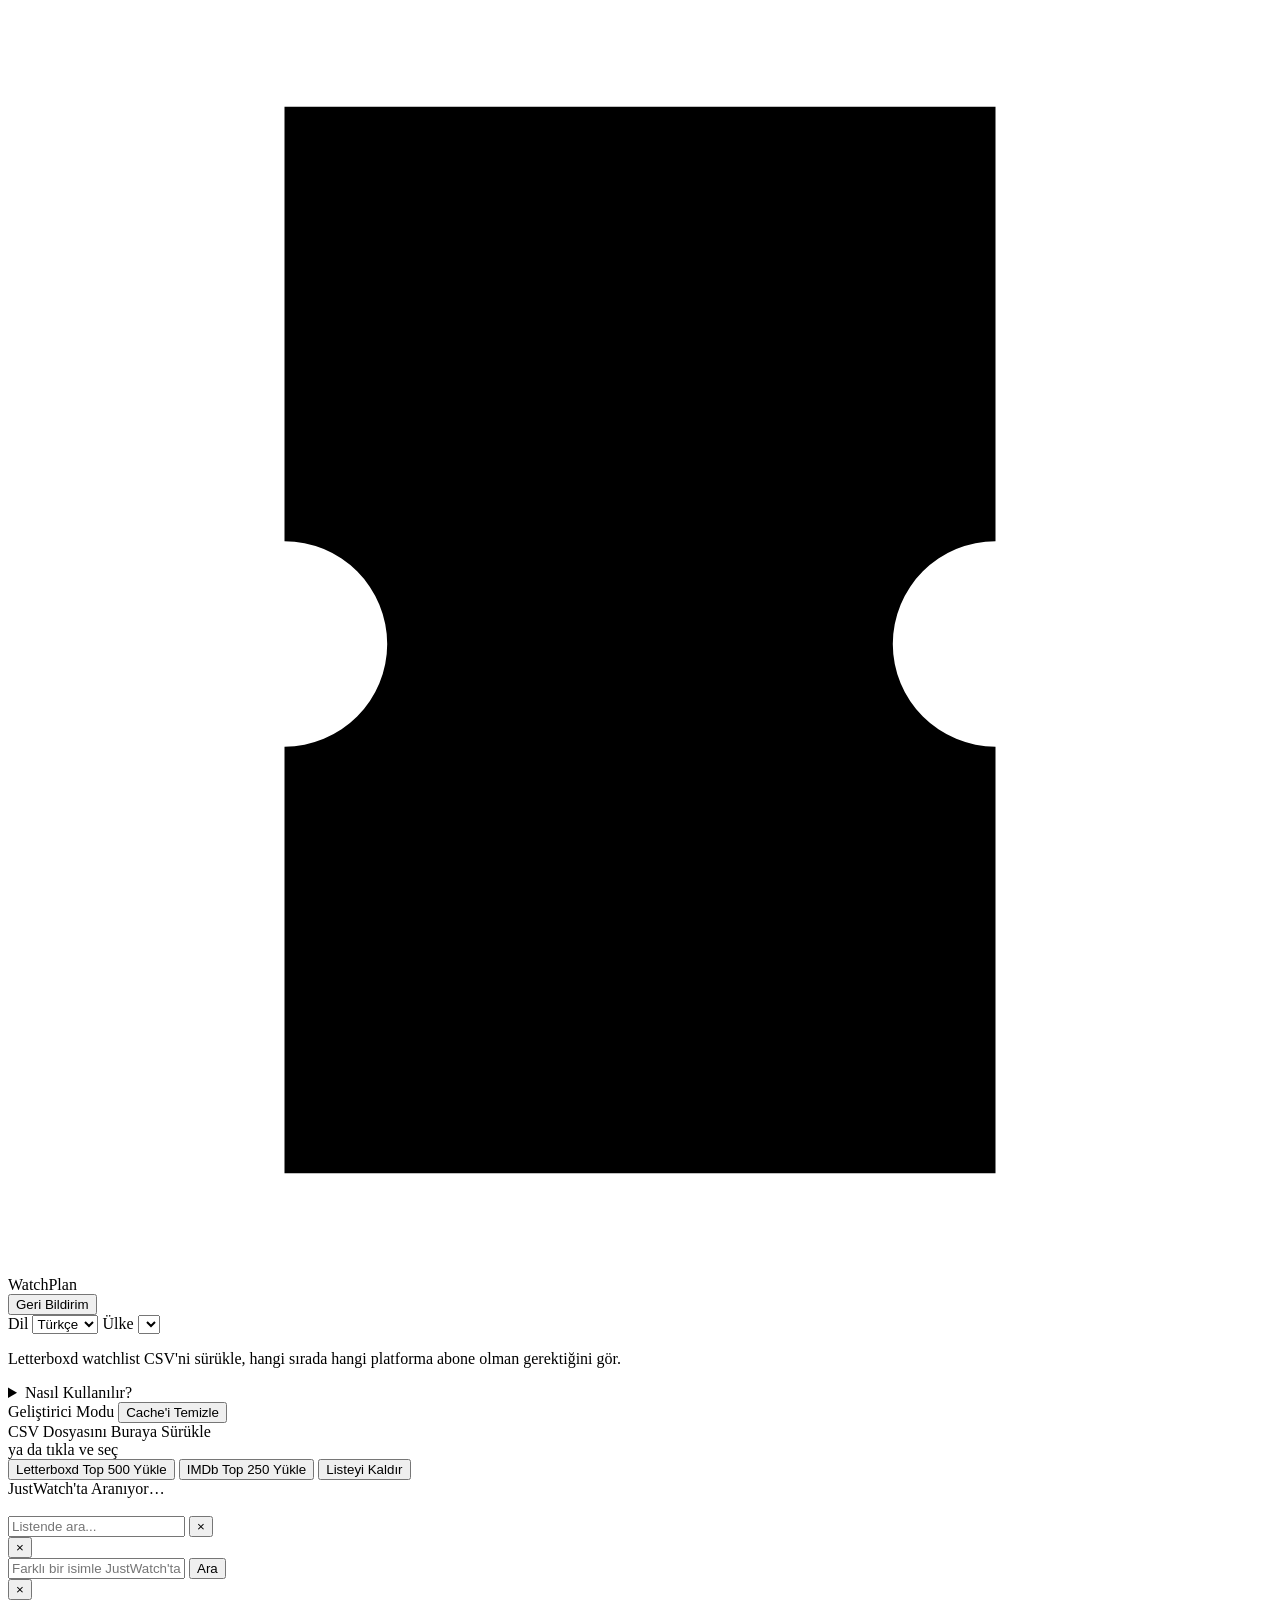
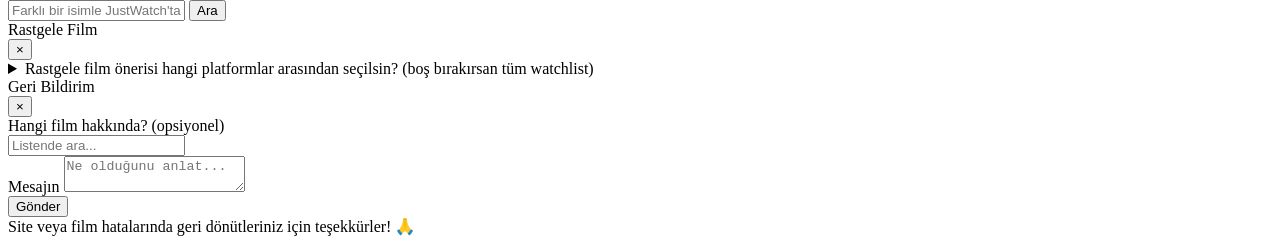
==== web/index.html @ a078fc30 "Screen 4: modals at the mockup's real scale The modal mockups are drawn inside a half-scale copy of " ====
<!doctype html>
<html lang="tr">
<head>
<meta charset="utf-8" />
<meta name="viewport" content="width=device-width, initial-scale=1" />
<title id="page-title" data-i18n="pageTitle">Watchlist Planı</title>
<meta name="description" content="Letterboxd watchlist'ini yükle, hangi sırada hangi platforma abone olursan listeni en hızlı bitireceğini gör." />
<meta name="theme-color" content="#121210" />
<link rel="icon" type="image/svg+xml" href="/favicon.svg" />
<link rel="apple-touch-icon" href="/assets/apple-touch-icon.png" />
<meta property="og:type" content="website" />
<meta property="og:site_name" content="WatchPlan" />
<meta property="og:title" content="WatchPlan" />
<meta property="og:description" content="Watchlist'ini en hızlı hangi platform sırasıyla bitirirsin? Letterboxd listeni yükle, abonelik sıranı gör." />
<meta property="og:url" content="https://watchplan.onrender.com/" />
<meta property="og:image" content="https://watchplan.onrender.com/assets/og-image.jpg" />
<meta property="og:image:width" content="1200" />
<meta property="og:image:height" content="630" />
<meta name="twitter:card" content="summary_large_image" />
<link rel="preconnect" href="https://fonts.googleapis.com" />
<link rel="preconnect" href="https://fonts.gstatic.com" crossorigin />
<link rel="stylesheet" href="https://fonts.googleapis.com/css2?family=Source+Serif+4:ital,opsz,wght@0,8..60,400..700;1,8..60,700..900&family=Fira+Sans:wght@400;500;600;700&family=IBM+Plex+Mono:wght@400;500;600&display=swap" />
<link rel="stylesheet" href="/style.css" />
</head>
<body>

<div class="page">

  <header class="top">
    <div class="top-bar">
      <div class="brand">
        <svg class="brand-mark" viewBox="0 0 32 32" aria-hidden="true"><path fill="currentColor" d="M7 2.5h18v11a2.6 2.6 0 0 0 0 5.2v10.8H7V18.7a2.6 2.6 0 0 0 0-5.2z"/><path fill="none" stroke="var(--bg)" stroke-width="3" stroke-linecap="round" stroke-linejoin="round" d="M10.6 16.4l3.7 3.8 7.2-8"/></svg>
        <span class="brand-name">Watch<span class="brand-name-accent">Plan</span></span>
      </div>
      <nav class="top-links">
        <button id="feedback-open" class="top-link" type="button" data-i18n="feedbackLink">Geri Bildirim</button>
        <div class="country-row">
          <label for="lang-select" class="visually-hidden" data-i18n="langLabel">Dil</label>
          <select id="lang-select">
            <option value="tr">Türkçe</option>
            <option value="en">English</option>
          </select>
          <label for="country-select" class="visually-hidden" data-i18n="countryLabel">Ülke</label>
          <select id="country-select"></select>
        </div>
      </nav>
    </div>
    <p class="subtitle" data-i18n="subtitle">Letterboxd watchlist CSV'ni sürükle, hangi sırada hangi platforma abone olman gerektiğini gör.</p>
  </header>

  <details class="howto-box">
    <summary data-i18n="howtoSummary">Nasıl Kullanılır?</summary>
    <div class="howto-content">
      <ol class="howto-steps">
        <li data-i18n-html="howtoStep1">Letterboxd'da <strong>Profil &rarr; Watchlist &rarr; Export watchlist</strong> yoluna git, bir <code>.csv</code> dosyası doğrudan iner.</li>
        <li data-i18n-html="howtoStep3">O CSV dosyasını aşağıdaki alana sürükle-bırak (ya da tıkla ve seç).</li>
        <li data-i18n-html="howtoStep4">Üst taraftan ülkeni seç (varsayılan Türkiye).</li>
        <li data-i18n-html="howtoStep5">Arama bitince hangi sırayla hangi platforma abone olacağını görürsün.</li>
        <li data-i18n-html="howtoStep6">Poster'in sağ üstündeki <strong class="ic-ok">&check;</strong> izledim işaretler, sol üstteki <strong class="ic-warn">&#9888;</strong> eşleşmeyi kontrol etmeni önerir.</li>
      </ol>
      <div class="howto-video-card">
        <div class="howto-video-card-label" data-i18n="howtoStep2">1. adımı video olarak izle (56 sn)</div>
        <div class="howto-video" id="howto-video">
          <button type="button" class="howto-video-facade" id="howto-video-facade" data-i18n-aria-label="howtoVideoPlayLabel" aria-label="Videoyu oynat">
            <img src="/assets/video-cover.jpg" alt="" />
            <span class="howto-video-play"></span>
          </button>
        </div>
      </div>
    </div>
  </details>

  <!-- GELISTIRME ARACI - sadece ?dev=1 ile gorunur. Gelistirme bitince bu
       bolumu, app.js'teki dev-tools kodunu ve server.py'daki /api/clear-cache
       endpoint'ini birlikte kaldir. -->
  <div id="dev-tools" class="dev-tools hidden">
    <span class="dev-tools-label" data-i18n="devModeLabel">Geliştirici Modu</span>
    <button id="dev-clear-cache-btn" class="dev-clear-btn" type="button" data-i18n="devClearBtn">Cache'i Temizle</button>
  </div>

  <div class="upload-bar">
    <section id="dropzone" class="dropzone">
      <input type="file" id="file-input" accept=".csv" hidden />
      <div class="dropzone-inner">
        <div class="dropzone-icon" aria-hidden="true"></div>
        <div class="dropzone-text" data-i18n="dropzoneText">CSV Dosyasını Buraya Sürükle</div>
        <div class="dropzone-sub" data-i18n="dropzoneSub">ya da tıkla ve seç</div>
      </div>
    </section>

    <div id="csv-actions" class="csv-actions">
      <button type="button" class="csv-action-btn" data-preset="/presets/letterboxd-top-500.csv" data-preset-id="letterboxd-top-500" data-count="500" data-i18n="presetLetterboxd">Letterboxd Top 500 Yükle</button>
      <button type="button" class="csv-action-btn" data-preset="/presets/imdb-top-250.csv" data-preset-id="imdb-top-250" data-count="250" data-i18n="presetImdb">IMDb Top 250 Yükle</button>
      <button type="button" id="clear-watchlist-btn" class="csv-action-btn csv-action-btn--clear" data-i18n="clearWatchlistBtn">Listeyi Kaldır</button>
    </div>
  </div>

  <section id="progress" class="progress-panel hidden">
    <div class="progress-title" data-i18n="progressTitle">JustWatch'ta Aranıyor&hellip;</div>
    <div class="progress-bar-row">
      <div class="progress-bar-track">
        <div id="progress-bar-fill" class="progress-bar-fill"></div>
      </div>
      <span id="progress-percent" class="progress-percent"></span>
    </div>
    <div id="progress-detail" class="progress-detail">&nbsp;</div>
  </section>

  <section id="summary" class="summary hidden"></section>

  <section id="results" class="results hidden">
    <div class="movie-search-row">
      <input type="text" id="movie-search-input" class="movie-search-input" data-i18n-placeholder="movieSearchPlaceholder" placeholder="Listende ara..." />
      <button type="button" id="movie-search-clear" class="movie-search-clear hidden" title="Aramayı temizle">&times;</button>
    </div>
    <div class="control-shell">
      <aside id="control-side" class="control-side"></aside>
      <div id="control-main" class="control-main"></div>
    </div>
  </section>

  <section id="footer-notes" class="footer-notes hidden"></section>

</div>

<div id="rematch-modal" class="modal-overlay hidden">
  <div class="modal-box">
    <div class="modal-header">
      <div id="rematch-title" class="modal-title"></div>
      <button id="rematch-close" class="modal-close" type="button">&times;</button>
    </div>
    <div class="rematch-search-row">
      <input type="text" id="rematch-search-input" class="rematch-search-input" data-i18n-placeholder="rematchSearchPlaceholder" placeholder="Farklı bir isimle JustWatch'ta ara..." />
      <button id="rematch-search-btn" class="rematch-search-btn" type="button" data-i18n="rematchSearchBtn">Ara</button>
    </div>
    <div id="rematch-body" class="modal-body"></div>
  </div>
</div>

<div id="add-film-modal" class="modal-overlay hidden">
  <div class="modal-box">
    <div class="modal-header">
      <div id="add-film-title" class="modal-title"></div>
      <button id="add-film-close" class="modal-close" type="button">&times;</button>
    </div>
    <div class="rematch-search-row">
      <input type="text" id="add-film-search-input" class="rematch-search-input" data-i18n-placeholder="rematchSearchPlaceholder" placeholder="Farklı bir isimle JustWatch'ta ara..." />
      <button id="add-film-search-btn" class="rematch-search-btn" type="button" data-i18n="rematchSearchBtn">Ara</button>
    </div>
    <div id="add-film-body" class="modal-body"></div>
  </div>
</div>

<div id="random-modal" class="modal-overlay hidden">
  <div class="modal-box">
    <div class="modal-header">
      <div class="modal-title" data-i18n-html="randomModalTitle">Rastgele <span class="accent">Film</span></div>
      <button id="random-close" class="modal-close" type="button">&times;</button>
    </div>
    <details id="random-pool-panel" class="random-pool-panel hidden">
      <summary data-i18n="randomPoolLabel">Rastgele film önerisi hangi platformlar arasından seçilsin? (boş bırakırsan tüm watchlist)</summary>
      <div id="random-pool-chips" class="owned-chips"></div>
    </details>
    <div id="random-body" class="modal-body"></div>
  </div>
</div>

<div id="feedback-modal" class="modal-overlay hidden">
  <div class="modal-box">
    <div class="modal-header">
      <div class="modal-title" data-i18n="feedbackModalTitle">Geri Bildirim</div>
      <button id="feedback-close" class="modal-close" type="button">&times;</button>
    </div>
    <div class="modal-body">
      <label class="feedback-field-label" for="feedback-movie-input" data-i18n="feedbackMovieLabel">Hangi film hakkında? (opsiyonel)</label>
      <div class="feedback-movie-picker">
        <input type="text" id="feedback-movie-input" class="movie-search-input" data-i18n-placeholder="feedbackMoviePlaceholder" placeholder="Listende ara..." autocomplete="off" />
        <div id="feedback-movie-results" class="feedback-movie-results hidden"></div>
      </div>
      <div id="feedback-movie-selected" class="feedback-movie-selected hidden"></div>
      <label class="feedback-field-label" for="feedback-message" data-i18n="feedbackMessageLabel">Mesajın</label>
      <textarea id="feedback-message" class="feedback-textarea" data-i18n-placeholder="feedbackMessagePlaceholder" placeholder="Ne olduğunu anlat..." maxlength="3000"></textarea>
      <div id="feedback-error" class="feedback-error hidden"></div>
      <button id="feedback-submit" class="feedback-submit-btn" type="button" data-i18n="feedbackSubmitBtn">Gönder</button>
      <div id="feedback-success" class="feedback-success hidden" data-i18n="feedbackThanks">Site veya film hatalarında geri dönütleriniz için teşekkürler! 🙏</div>
    </div>
  </div>
</div>

<script src="/app.js"></script>
</body>
</html>
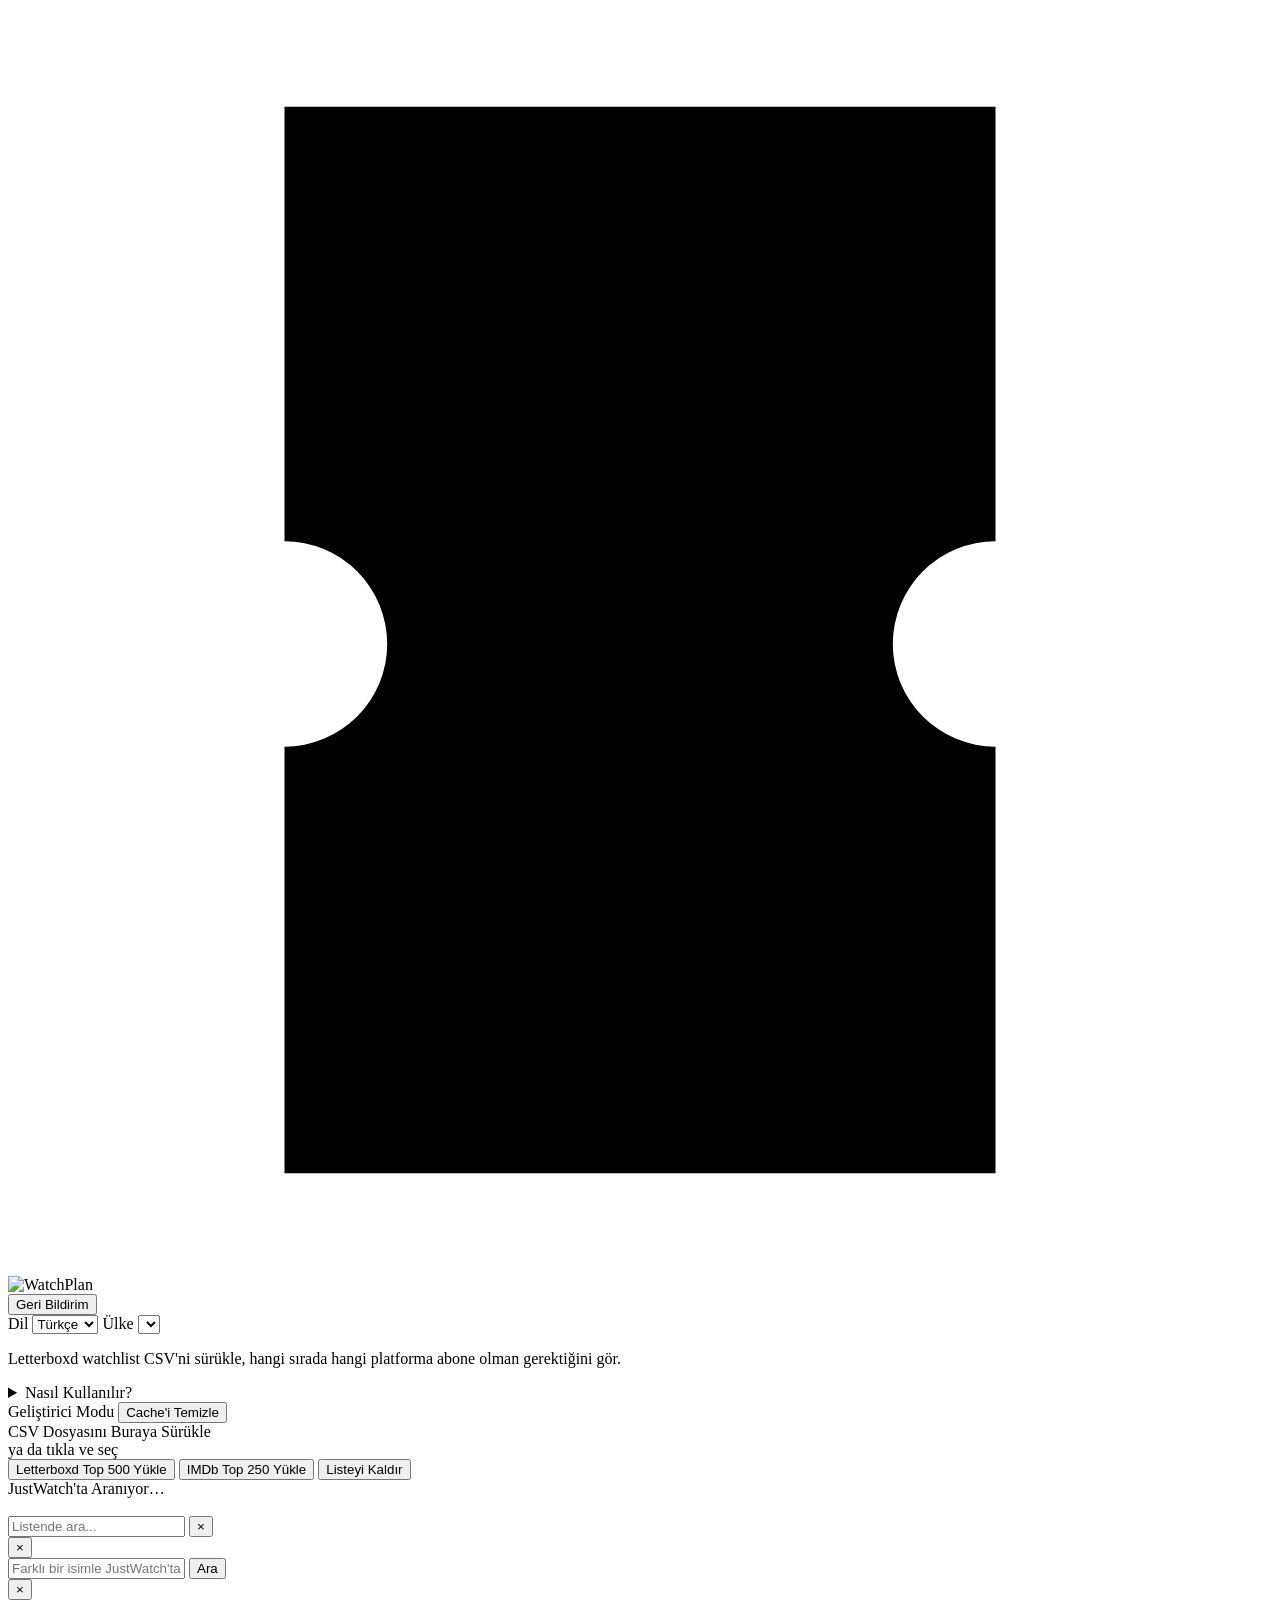
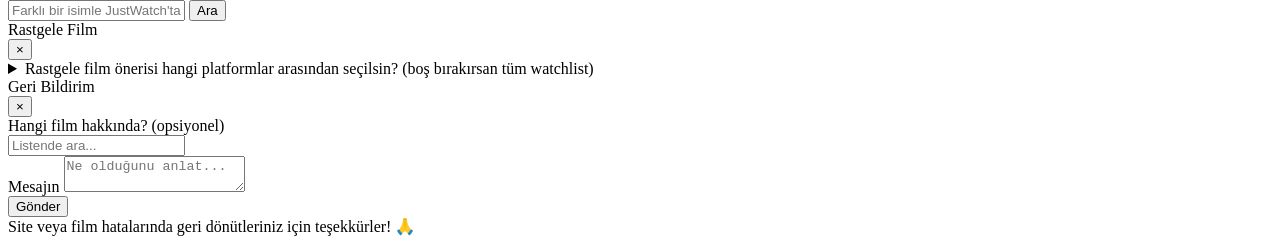
==== commit d70b3130: "Use the GPT-drawn wordmark image instead of a font The header's "WatchPlan" is now the mockup's own " ====
--- a/web/index.html
+++ b/web/index.html
@@ -30,7 +30,7 @@
     <div class="top-bar">
       <div class="brand">
         <svg class="brand-mark" viewBox="0 0 32 32" aria-hidden="true"><path fill="currentColor" d="M7 2.5h18v11a2.6 2.6 0 0 0 0 5.2v10.8H7V18.7a2.6 2.6 0 0 0 0-5.2z"/><path fill="none" stroke="var(--bg)" stroke-width="3" stroke-linecap="round" stroke-linejoin="round" d="M10.6 16.4l3.7 3.8 7.2-8"/></svg>
-        <span class="brand-name">Watch<span class="brand-name-accent">Plan</span></span>
+        <img class="brand-name" src="/assets/wordmark.webp" alt="WatchPlan" width="960" height="178" />
       </div>
       <nav class="top-links">
         <button id="feedback-open" class="top-link" type="button" data-i18n="feedbackLink">Geri Bildirim</button>
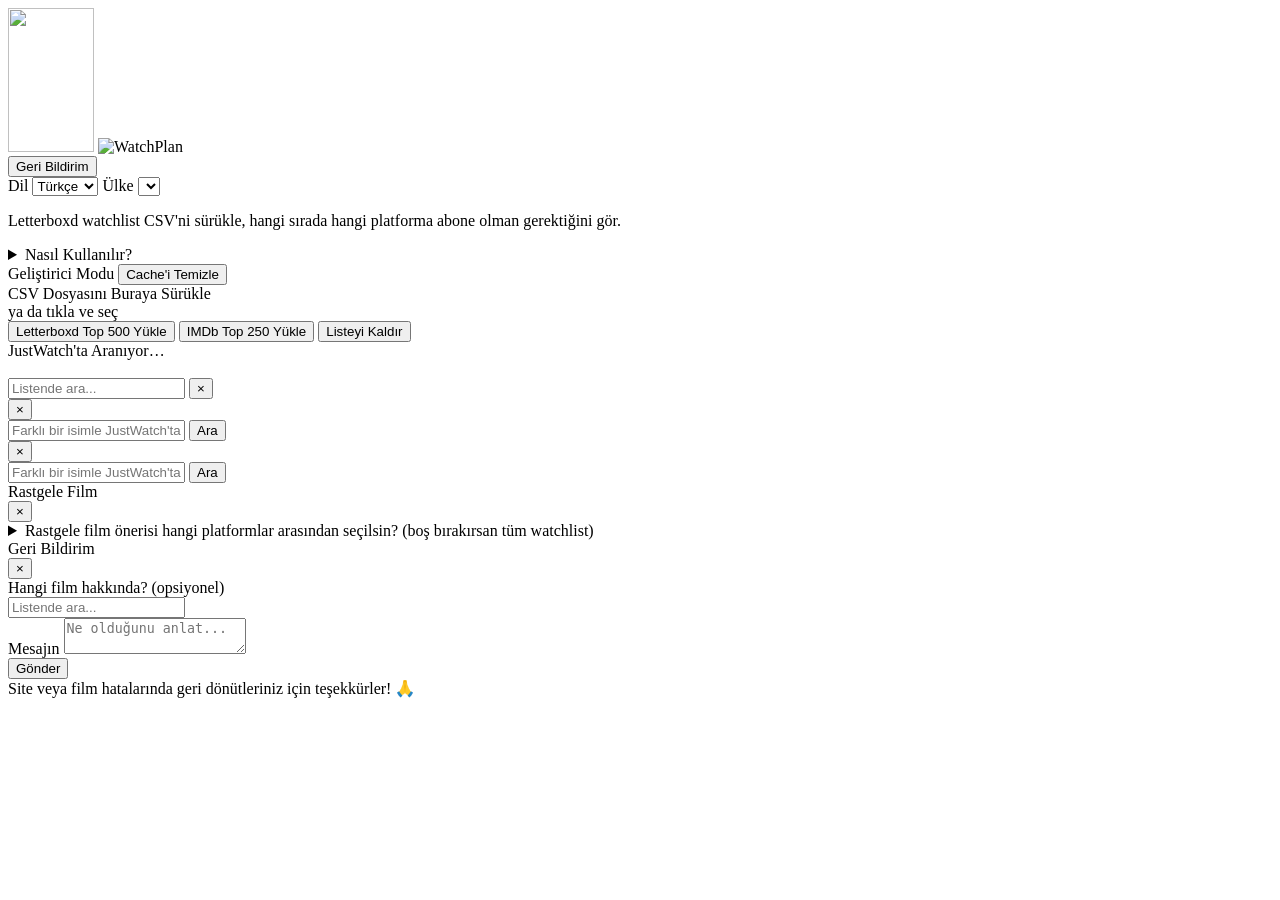
==== commit 193f4266: "Use the GPT-drawn ticket mark for the logo, tab icon and phone icon The header mark is now the mocku" ====
--- a/web/index.html
+++ b/web/index.html
@@ -6,7 +6,8 @@
 <title id="page-title" data-i18n="pageTitle">Watchlist Planı</title>
 <meta name="description" content="Letterboxd watchlist'ini yükle, hangi sırada hangi platforma abone olursan listeni en hızlı bitireceğini gör." />
 <meta name="theme-color" content="#121210" />
-<link rel="icon" type="image/svg+xml" href="/favicon.svg" />
+<link rel="icon" type="image/png" sizes="32x32" href="/assets/favicon-32.png" />
+<link rel="icon" type="image/png" sizes="16x16" href="/assets/favicon-16.png" />
 <link rel="apple-touch-icon" href="/assets/apple-touch-icon.png" />
 <meta property="og:type" content="website" />
 <meta property="og:site_name" content="WatchPlan" />
@@ -29,7 +30,7 @@
   <header class="top">
     <div class="top-bar">
       <div class="brand">
-        <svg class="brand-mark" viewBox="0 0 32 32" aria-hidden="true"><path fill="currentColor" d="M7 2.5h18v11a2.6 2.6 0 0 0 0 5.2v10.8H7V18.7a2.6 2.6 0 0 0 0-5.2z"/><path fill="none" stroke="var(--bg)" stroke-width="3" stroke-linecap="round" stroke-linejoin="round" d="M10.6 16.4l3.7 3.8 7.2-8"/></svg>
+        <img class="brand-mark" src="/assets/logo-mark.webp" alt="" width="86" height="144" />
         <img class="brand-name" src="/assets/wordmark.webp" alt="WatchPlan" width="960" height="178" />
       </div>
       <nav class="top-links">
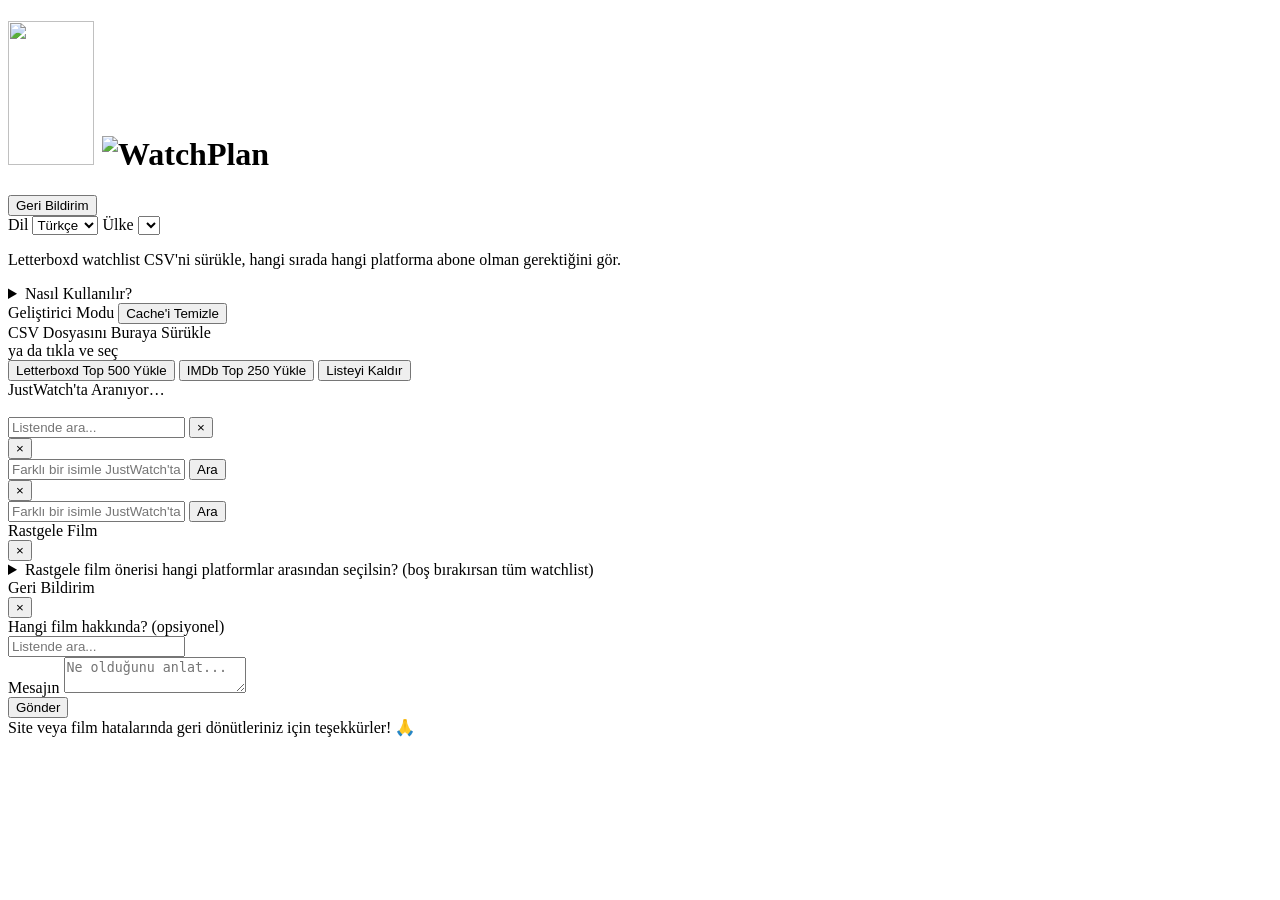
==== commit 040f376f: "Add SEO basics: titles, canonical, structured data, robots, sitemap, icons - Descriptive <title> ("W" ====
--- a/web/index.html
+++ b/web/index.html
@@ -3,21 +3,56 @@
 <head>
 <meta charset="utf-8" />
 <meta name="viewport" content="width=device-width, initial-scale=1" />
-<title id="page-title" data-i18n="pageTitle">Watchlist Planı</title>
-<meta name="description" content="Letterboxd watchlist'ini yükle, hangi sırada hangi platforma abone olursan listeni en hızlı bitireceğini gör." />
-<meta name="theme-color" content="#121210" />
+<title id="page-title" data-i18n="pageTitle">WatchPlan – Letterboxd Watchlist'ine Göre Abonelik Sırası</title>
+<meta name="description" content="Letterboxd watchlist'ini yükle, filmlerin hangi platformda olduğunu gör ve hangi sırayla abone olursan listeni en hızlı bitireceğini öğren. Ücretsiz." />
+<link rel="canonical" href="https://watchplan.onrender.com/" />
+<meta name="theme-color" content="#0d0e0c" />
+<link rel="icon" href="/favicon.ico" sizes="48x48" />
+<link rel="icon" type="image/png" sizes="48x48" href="/assets/favicon-48.png" />
 <link rel="icon" type="image/png" sizes="32x32" href="/assets/favicon-32.png" />
 <link rel="icon" type="image/png" sizes="16x16" href="/assets/favicon-16.png" />
 <link rel="apple-touch-icon" href="/assets/apple-touch-icon.png" />
+<link rel="manifest" href="/site.webmanifest" />
 <meta property="og:type" content="website" />
 <meta property="og:site_name" content="WatchPlan" />
-<meta property="og:title" content="WatchPlan" />
+<meta property="og:locale" content="tr_TR" />
+<meta property="og:locale:alternate" content="en_US" />
+<meta property="og:title" content="WatchPlan – Letterboxd Watchlist'ine Göre Abonelik Sırası" />
 <meta property="og:description" content="Watchlist'ini en hızlı hangi platform sırasıyla bitirirsin? Letterboxd listeni yükle, abonelik sıranı gör." />
 <meta property="og:url" content="https://watchplan.onrender.com/" />
 <meta property="og:image" content="https://watchplan.onrender.com/assets/og-image.jpg" />
 <meta property="og:image:width" content="1200" />
 <meta property="og:image:height" content="630" />
+<meta property="og:image:alt" content="WatchPlan logosu ve “Watchlist'ini en hızlı hangi platform sırasıyla bitirirsin?” yazısı" />
 <meta name="twitter:card" content="summary_large_image" />
+<meta name="twitter:title" content="WatchPlan – Letterboxd Watchlist'ine Göre Abonelik Sırası" />
+<meta name="twitter:description" content="Watchlist'ini en hızlı hangi platform sırasıyla bitirirsin? Letterboxd listeni yükle, abonelik sıranı gör." />
+<meta name="twitter:image" content="https://watchplan.onrender.com/assets/og-image.jpg" />
+<script type="application/ld+json">
+{
+  "@context": "https://schema.org",
+  "@type": "WebApplication",
+  "name": "WatchPlan",
+  "url": "https://watchplan.onrender.com/",
+  "description": "Letterboxd watchlist'ini yükle, filmlerin hangi platformda olduğunu gör ve hangi sırayla abone olursan listeni en hızlı bitireceğini öğren. Ücretsiz.",
+  "applicationCategory": "EntertainmentApplication",
+  "operatingSystem": "Web",
+  "inLanguage": [
+    "tr",
+    "en"
+  ],
+  "image": "https://watchplan.onrender.com/assets/og-image.jpg",
+  "offers": {
+    "@type": "Offer",
+    "price": "0",
+    "priceCurrency": "TRY"
+  },
+  "author": {
+    "@type": "Person",
+    "name": "Abdullah Dedeoğlu"
+  }
+}
+</script>
 <link rel="preconnect" href="https://fonts.googleapis.com" />
 <link rel="preconnect" href="https://fonts.gstatic.com" crossorigin />
 <link rel="stylesheet" href="https://fonts.googleapis.com/css2?family=Source+Serif+4:ital,opsz,wght@0,8..60,400..700;1,8..60,700..900&family=Fira+Sans:wght@400;500;600;700&family=IBM+Plex+Mono:wght@400;500;600&display=swap" />
@@ -29,10 +64,10 @@
 
   <header class="top">
     <div class="top-bar">
-      <div class="brand">
+      <h1 class="brand">
         <img class="brand-mark" src="/assets/logo-mark.webp" alt="" width="86" height="144" />
         <img class="brand-name" src="/assets/wordmark.webp" alt="WatchPlan" width="960" height="178" />
-      </div>
+      </h1>
       <nav class="top-links">
         <button id="feedback-open" class="top-link" type="button" data-i18n="feedbackLink">Geri Bildirim</button>
         <div class="country-row">
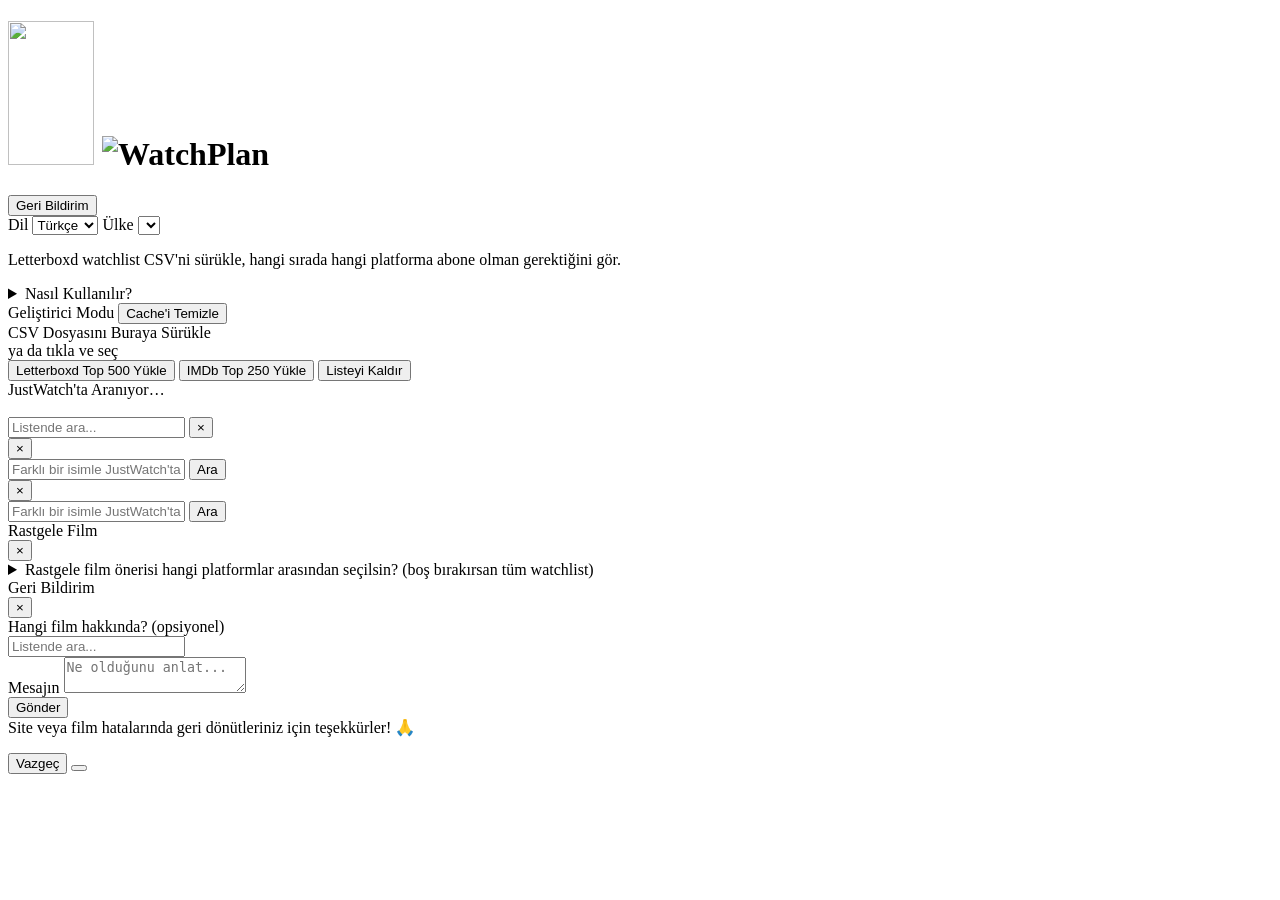
==== commit 26d10a31: "Phone and tablet polish from tester feedback - Language, country and feedback become icon buttons (l" ====
--- a/web/index.html
+++ b/web/index.html
@@ -98,7 +98,7 @@
         <div class="howto-video-card-label" data-i18n="howtoStep2">1. adımı video olarak izle (56 sn)</div>
         <div class="howto-video" id="howto-video">
           <button type="button" class="howto-video-facade" id="howto-video-facade" data-i18n-aria-label="howtoVideoPlayLabel" aria-label="Videoyu oynat">
-            <img src="/assets/video-cover.jpg" alt="" />
+            <img src="/assets/video-cover.jpg" alt="" loading="lazy" decoding="async" width="640" height="360" />
             <span class="howto-video-play"></span>
           </button>
         </div>
@@ -223,6 +223,20 @@
   </div>
 </div>
 
+<div id="confirm-modal" class="modal-overlay hidden" role="alertdialog" aria-modal="true" aria-labelledby="confirm-title" aria-describedby="confirm-message">
+  <div class="modal-box">
+    <div class="modal-header">
+      <div id="confirm-title" class="modal-title"></div>
+    </div>
+    <p id="confirm-message" class="confirm-message"></p>
+    <div class="confirm-actions">
+      <button id="confirm-cancel" class="confirm-btn" type="button" data-i18n="confirmCancel">Vazgeç</button>
+      <button id="confirm-ok" class="confirm-btn confirm-btn--ok" type="button"></button>
+    </div>
+  </div>
+</div>
+
 <script src="/app.js"></script>
+<script src="/particles.js" defer></script>
 </body>
 </html>
